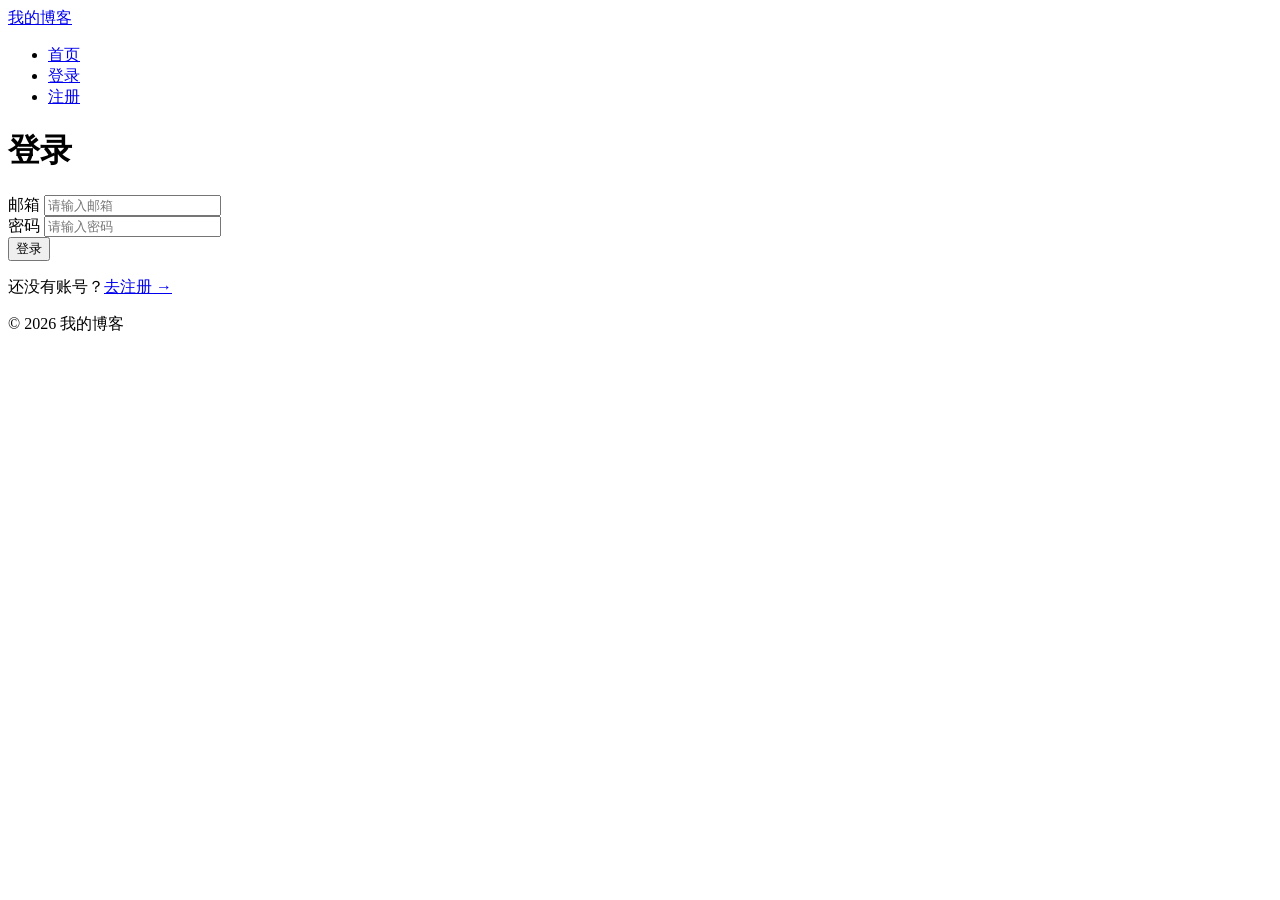
==== frontend/login.html @ c1258b00 "update" ====
<!DOCTYPE html>
<html lang="zh-CN">
<head>
  <meta charset="UTF-8">
  <meta name="viewport" content="width=device-width, initial-scale=1.0">
  <title>登录 — 我的博客</title>
  <link rel="stylesheet" href="/css/style.css">
</head>
<body>

<header class="site-header">
  <div class="header-inner">
    <a href="/" class="site-title">我的博客</a>
    <nav>
      <ul class="nav-links" id="navLinks">
        <li><a href="/">首页</a></li>
        <li><a href="/login.html" class="active">登录</a></li>
        <li><a href="/register.html">注册</a></li>
      </ul>
    </nav>
  </div>
</header>

<main class="auth-page">
  <div class="auth-card">
    <h1>登录</h1>

    <form id="loginForm" onsubmit="handleLogin(event)">
      <div class="form-group" id="emailGroup">
        <label for="email">邮箱</label>
        <input type="email" id="email" placeholder="请输入邮箱" autocomplete="email" required>
        <span class="error-msg" id="emailError"></span>
      </div>

      <div class="form-group" id="passwordGroup">
        <label for="password">密码</label>
        <input type="password" id="password" placeholder="请输入密码" autocomplete="current-password" required>
        <span class="error-msg" id="passwordError"></span>
      </div>

      <button type="submit" class="btn btn-primary" id="submitBtn">登录</button>
    </form>

    <p class="auth-switch">
      还没有账号？<a href="/register.html">去注册 →</a>
    </p>
  </div>
</main>

<footer class="site-footer">
  &copy; 2026 我的博客
</footer>

<script src="/js/common.js"></script>
<script>
/* ============================================================
   登录页
   ============================================================ */

// 已登录的用户直接跳转到目标页（或首页）
if (isLoggedIn()) {
  window.location.href = getRedirectURL();
}

function showFieldError(field, msg) {
  const group = document.getElementById(field + 'Group');
  const error = document.getElementById(field + 'Error');
  if (msg) {
    group.classList.add('has-error');
    error.textContent = msg;
  } else {
    group.classList.remove('has-error');
    error.textContent = '';
  }
}

async function handleLogin(e) {
  e.preventDefault();

  const email = document.getElementById('email').value.trim();
  const password = document.getElementById('password').value;

  // 清空之前的错误
  showFieldError('email', '');
  showFieldError('password', '');

  // 前端校验
  let valid = true;
  if (!email) {
    showFieldError('email', '请输入邮箱');
    valid = false;
  }
  if (!password) {
    showFieldError('password', '请输入密码');
    valid = false;
  }
  if (!valid) return;

  const btn = document.getElementById('submitBtn');
  btn.textContent = '登录中…';
  btn.disabled = true;

  try {
    const data = await api.post('/auth/login', { email, password });
    saveAuth(data.data.token, data.data.user);
    showToast('登录成功！');
    // 跳转到登录前的页面（或首页）
    setTimeout(() => { window.location.href = getRedirectURL(); }, 500);
  } catch (err) {
    btn.textContent = '登录';
    btn.disabled = false;
    showToast(err.message, 'error');
  }
}
</script>

</body>
</html>
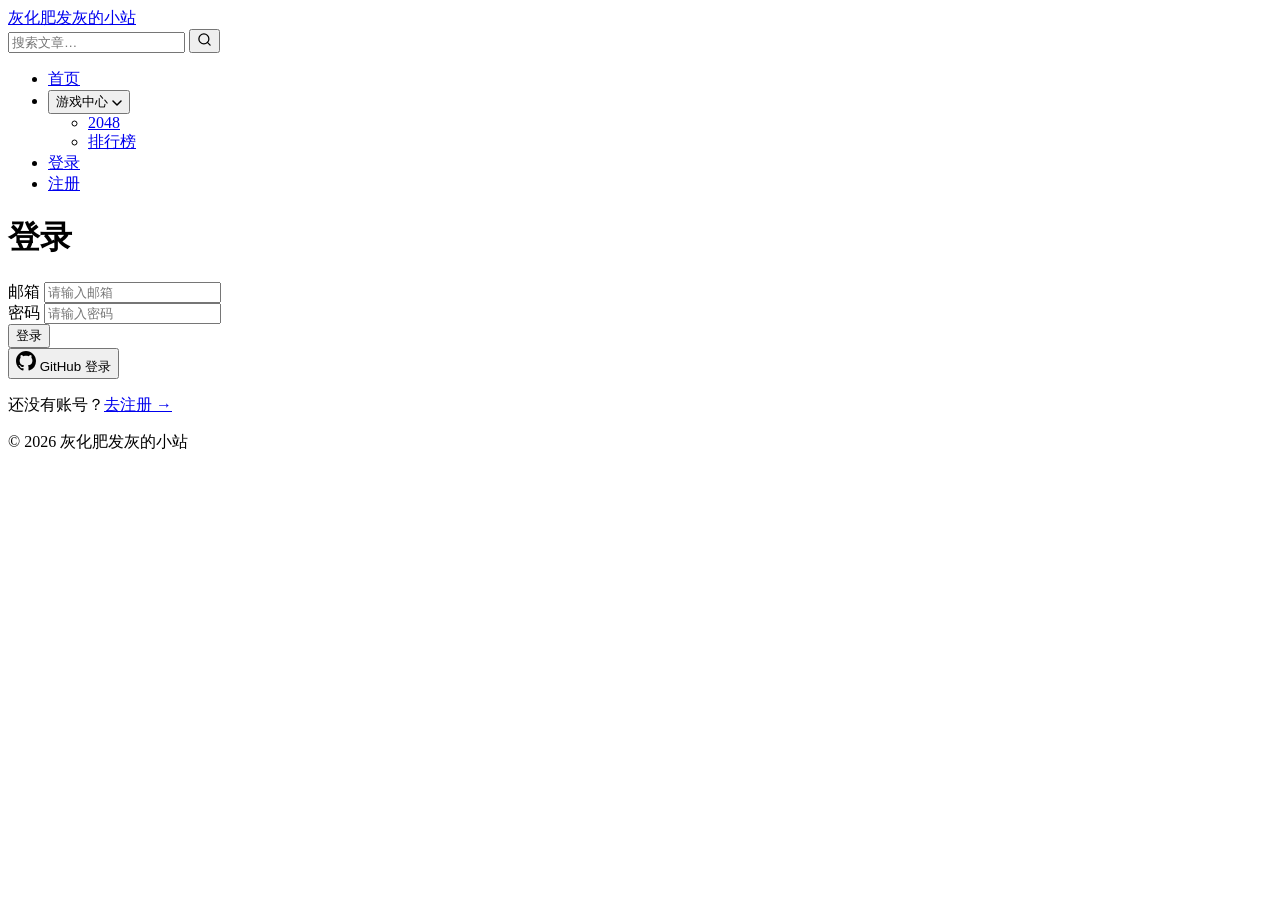
==== commit aae4c4b2: "update" ====
--- a/frontend/login.html
+++ b/frontend/login.html
@@ -2,18 +2,35 @@
 <html lang="zh-CN">
 <head>
   <meta charset="UTF-8">
+  <meta http-equiv="Content-Security-Policy" content="default-src 'self'; script-src 'self' 'unsafe-inline' https://cdnjs.cloudflare.com; style-src 'self' 'unsafe-inline' https://cdnjs.cloudflare.com; img-src 'self' data: https:; connect-src 'self'; font-src 'self' data: https://cdnjs.cloudflare.com;">
   <meta name="viewport" content="width=device-width, initial-scale=1.0">
-  <title>登录 — 我的博客</title>
+  <title>登录 — 灰化肥发灰的小站</title>
   <link rel="stylesheet" href="/css/style.css">
 </head>
 <body>
 
 <header class="site-header">
   <div class="header-inner">
-    <a href="/" class="site-title">我的博客</a>
+    <a href="/" class="site-title">灰化肥发灰的小站</a>
+    <form class="search-form" onsubmit="handleSearch(event)">
+      <input type="text" class="search-input" id="searchInput" placeholder="搜索文章…" autocomplete="off">
+      <button type="submit" class="search-btn" aria-label="搜索" title="搜索">
+        <svg width="15" height="15" viewBox="0 0 24 24" fill="none" stroke="currentColor" stroke-width="2" stroke-linecap="round" stroke-linejoin="round"><circle cx="11" cy="11" r="8"/><line x1="21" y1="21" x2="16.65" y2="16.65"/></svg>
+      </button>
+    </form>
     <nav>
       <ul class="nav-links" id="navLinks">
         <li><a href="/">首页</a></li>
+        <li class="nav-dropdown" id="gameDropdown">
+          <button class="nav-dropdown-toggle" aria-haspopup="true" aria-expanded="false">
+            游戏中心
+            <svg class="dropdown-arrow" width="10" height="6" viewBox="0 0 10 6" fill="none" stroke="currentColor" stroke-width="1.5" stroke-linecap="round" stroke-linejoin="round"><polyline points="1 1 5 5 9 1"/></svg>
+          </button>
+          <ul class="nav-dropdown-menu">
+            <li><a href="/2048.html">2048</a></li>
+            <li><a href="/leaderboard.html">排行榜</a></li>
+          </ul>
+        </li>
         <li><a href="/login.html" class="active">登录</a></li>
         <li><a href="/register.html">注册</a></li>
       </ul>
@@ -41,6 +58,15 @@
       <button type="submit" class="btn btn-primary" id="submitBtn">登录</button>
     </form>
 
+    <div class="oauth-divider">
+      <button class="btn btn-github" onclick="handleGitHubLogin()">
+        <svg class="github-icon" viewBox="0 0 24 24" width="20" height="20" fill="currentColor">
+          <path d="M12 0C5.37 0 0 5.37 0 12c0 5.31 3.435 9.795 8.205 11.385.6.105.825-.255.825-.57 0-.285-.015-1.23-.015-2.235-3.015.555-3.795-.735-4.035-1.41-.135-.345-.72-1.41-1.23-1.695-.42-.225-1.02-.78-.015-.795.945-.015 1.62.87 1.845 1.23 1.08 1.815 2.805 1.305 3.495.99.105-.78.42-1.305.765-1.605-2.67-.3-5.46-1.335-5.46-5.925 0-1.305.465-2.385 1.23-3.225-.12-.3-.54-1.53.12-3.18 0 0 1.005-.315 3.3 1.23.96-.27 1.98-.405 3-.405s2.04.135 3 .405c2.295-1.56 3.3-1.23 3.3-1.23.66 1.65.24 2.88.12 3.18.765.84 1.23 1.905 1.23 3.225 0 4.605-2.805 5.625-5.475 5.925.435.375.81 1.095.81 2.22 0 1.605-.015 2.895-.015 3.3 0 .315.225.69.825.57A12.02 12.02 0 0024 12c0-6.63-5.37-12-12-12z"/>
+        </svg>
+        GitHub 登录
+      </button>
+    </div>
+
     <p class="auth-switch">
       还没有账号？<a href="/register.html">去注册 →</a>
     </p>
@@ -48,7 +74,7 @@
 </main>
 
 <footer class="site-footer">
-  &copy; 2026 我的博客
+  &copy; 2026 灰化肥发灰的小站
 </footer>
 
 <script src="/js/common.js"></script>
@@ -57,9 +83,63 @@
    登录页
    ============================================================ */
 
+updateHeader();
+
+// —— GitHub OAuth 回调处理 ——
+// Token 通过 URL Fragment (#) 传递，不会被发送到服务器，避免泄露到日志/Referer
+(function handleOAuthCallback() {
+  const hash = window.location.hash;
+  if (!hash || hash === '#') return;
+
+  // Hash 格式: #token=xxx&user=yyy 或 #error=xxx
+  const params = new URLSearchParams(hash.slice(1)); // 去掉开头的 #
+
+  // 成功回调：GitHub 登录后携带 token 和 user 参数返回
+  const token = params.get('token');
+  const user = params.get('user');
+  if (token && user) {
+    try {
+      const userObj = JSON.parse(user);
+      saveAuth(token, userObj);
+      // 优先使用 hash 中的 redirect（OAuth 回调携带），
+      // 其次用 query string 中的 redirect（常规登录流程），
+      // 默认为首页
+      const redirectFromHash = params.get('redirect');
+      const redirectTo = redirectFromHash || getRedirectURL();
+      window.location.href = redirectTo;
+      return;
+    } catch (e) {
+      // JSON 解析失败，清除 hash 让用户手动登录
+      window.history.replaceState({}, '', window.location.pathname + window.location.search);
+    }
+  }
+
+  // 错误回调：GitHub 登录失败（error 仍通过 query 参数传递）
+})();
+
+(function handleOAuthError() {
+  const params = new URLSearchParams(window.location.search);
+  const error = params.get('error');
+  if (error) {
+    // 清除 URL 中的 error 参数
+    const cleanURL = window.location.pathname + (params.get('redirect') ? '?redirect=' + encodeURIComponent(params.get('redirect')) : '');
+    window.history.replaceState({}, '', cleanURL);
+    setTimeout(() => showToast(error, 'error'), 300);
+  }
+})();
+
 // 已登录的用户直接跳转到目标页（或首页）
 if (isLoggedIn()) {
   window.location.href = getRedirectURL();
+}
+
+// GitHub 登录：跳转到后端授权接口，携带 redirect 参数以便登录后回到原页面
+function handleGitHubLogin() {
+  const redirect = getQueryParam('redirect');
+  const url = redirect
+    ? '/api/v1/auth/github?redirect=' + encodeURIComponent(redirect)
+    : '/api/v1/auth/github';
+  window.location.href = url;
 }
 
 function showFieldError(field, msg) {
